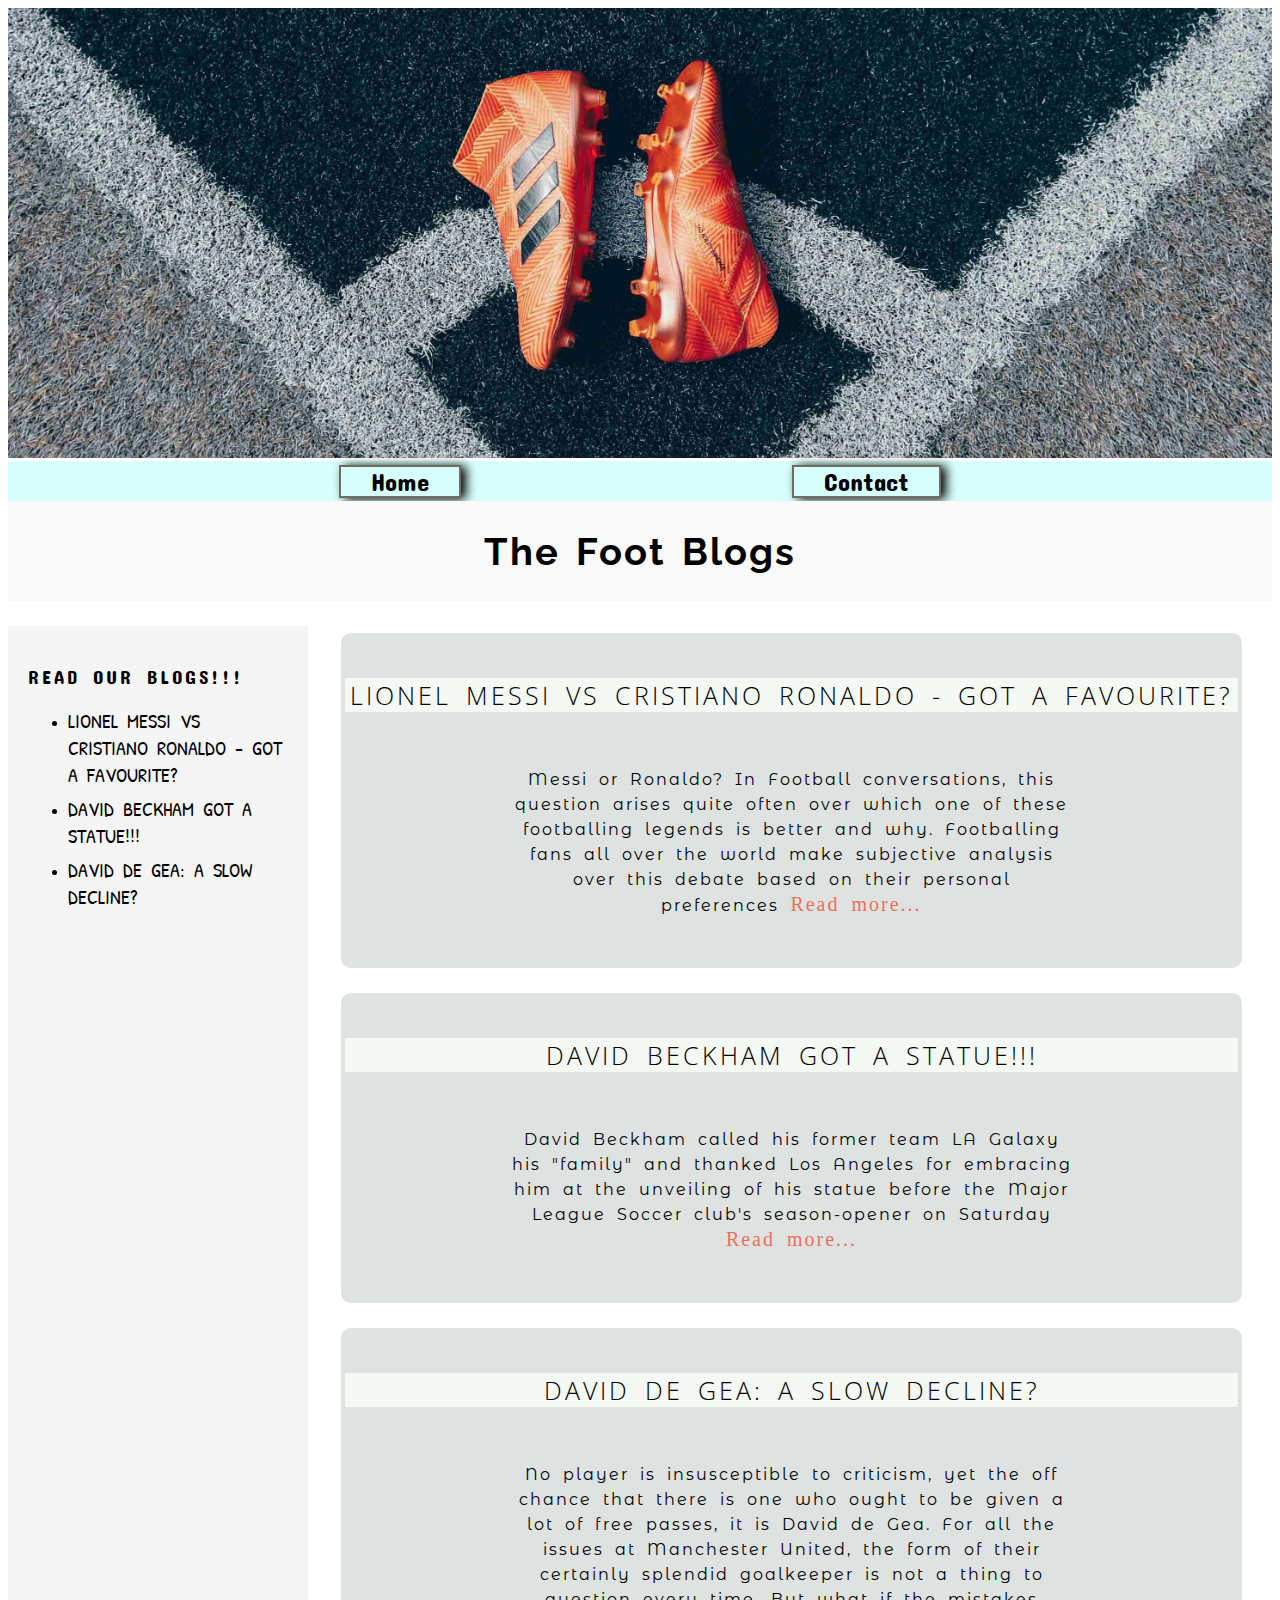
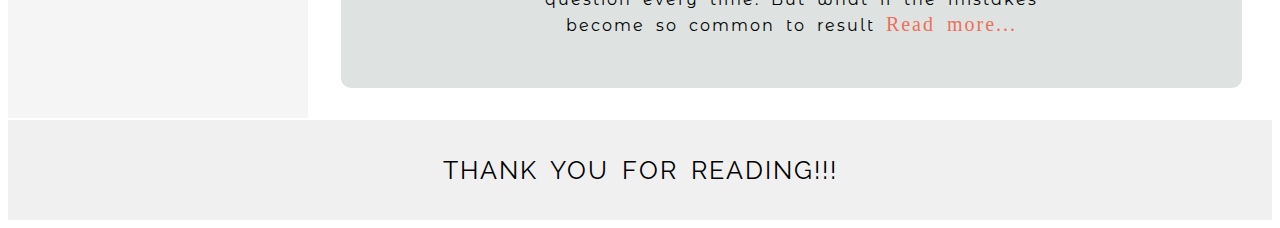
==== index.html @ 482a63e3 "blog" ====
<!DOCTYPE html>
<html>
    <head>
        <title>My Blogs</title>
        <link rel="stylesheet" href="./CSS/style.css"/>
    </head>
    <body>
        <div class="starters">
            
        </div>
        <nav>
            <a href="index.html">Home</a>
            <a href="contact.html">Contact</a>
        </nav>
        <div class="container">
            <div class="heading">
                <h1>The Foot Blogs</h1>
            </div>
            <div class="content">
                <div class="go-to-blog">
                    <h3>READ OUR BLOGS!!!</h3>
                    <ul>
                        <li><a href="https://www.howzat.com/blog/messi-vs-ronaldo-got-a-favourite/" target="._">LIONEL MESSI VS CRISTIANO RONALDO - GOT A FAVOURITE?</a></li>
                        <li><a href="https://www.telegraph.co.uk/football/2019/03/03/david-beckham-statue-unveiled-la-galaxy/" target="._">DAVID BECKHAM GOT A STATUE!!!</a></li>
                        <li><a href="https://www.chaseyoursport.com/Football/David-De-Gea-Mistakes/1606" target="._">DAVID DE GEA: A SLOW DECLINE?</a></li>
                    </ul>
                </div>
                <div class="blog-area">
                <div class="blog">
                    <h3 class="blog-title">LIONEL MESSI VS CRISTIANO RONALDO - GOT A FAVOURITE?</h3>
                    <p class="blog-content">
                        Messi or Ronaldo? In Football conversations, this question arises quite often over which one of
                        these footballing legends is better and why. Footballing fans all over the world make subjective
                        analysis over this debate based on their personal preferences <a href="#">Read more...</a>
                    </p>
                </div>
                <div class="blog">
                    <h3 class="blog-title">DAVID BECKHAM GOT A STATUE!!!</h3>
                    <p class="blog-content">
                        David Beckham called his former team LA Galaxy his "family" and thanked Los Angeles for embracing him at the unveiling of his statue before the Major League Soccer club's season-opener on Saturday <a href="#">Read more...</a>
                    </p>
                </div>
                <div class="blog">
                    <h3 class="blog-title">DAVID DE GEA: A SLOW DECLINE?</h3>
                    <p class="blog-content">
                         
No player is insusceptible to criticism, yet the off chance that there is one who ought to be given a lot of free passes, it is David de Gea. For all the issues at Manchester United, the form of their certainly splendid goalkeeper is not a thing to question every time. But what if the mistakes become so common to result <a href="#">Read more...</a>
                    </p>
                </div>
                </div>
            </div>
            <div class="footer">
                THANK YOU FOR READING!!!
            </div>
        </div>
    </body>
</html>
---- CSS/style.css ----
@import url('https://fonts.googleapis.com/css2?family=Concert+One&display=swap');
@import url('https://fonts.googleapis.com/css2?family=Open+Sans+Condensed:wght@300&family=Raleway&display=swap');
@import url('https://fonts.googleapis.com/css2?family=Montserrat+Alternates:ital@1&display=swap');
@import url('https://fonts.googleapis.com/css2?family=Patrick+Hand&display=swap');


.starters{
    align-items: stretch;
    height: 50vh;
    background-image: url('../images/football.jpg');
    background-size: cover;
    background-repeat: no-repeat;
    background-position: center;
}
.container{
    display: grid;
    grid-gap: 2px;
    grid-template-rows: 100px minmax(200px, auto) 100px;
    grid-template-areas: 
    "hd"
    "main"
    "ft ";
}
.heading{
    grid-area: hd;
    display: flex;
    flex-direction: row;
    align-items: center;
    justify-content: space-evenly;
    font-family: 'Raleway', sans-serif;
    word-spacing: 5px;
    letter-spacing: 2px;
    font-size: larger;
    background-color: #f9f9f9;
}
.content{
    grid-area: main;
    display: grid;
    grid-template-columns: 300px 1fr;
    grid-template-rows: auto;
    grid-gap: 3px;

}
nav{
    margin-top: 3px;
    height: 40px;
    
    display: flex;
    flex-direction: row;
    align-items: center;
    justify-content: space-evenly;
    background-color: #d7fffd;
}
nav a{
    border: 2px solid #706c61;
    box-shadow:  5px 1px 10px 0px black;
    text-decoration: none;
    color: black;
    font-family: 'Concert One', cursive;
    font-size: 25px;
    padding: 0 30px 0 30px;
    transition-duration: 0.2s;
}

nav a:hover{
    background-color: #bbe1fa;
    color: #120136;
}

.go-to-blog{
    margin-top: 23px;
    padding: 20px;
    background-color: #f6f5f5;
}

.go-to-blog h3{
    font-family: 'Concert One', cursive;
    word-spacing: 3px;
    letter-spacing: 3px;
    font-weight: 500;
    font-size: larger;
}

.go-to-blog ul{
    display: grid;
    grid-gap: 7px;
}

.go-to-blog ul a{
    text-decoration: none;
    color: black;
    font-family: 'Patrick Hand', cursive;
    font-size: 20px;
    word-spacing: 4px;

}

.go-to-blog ul a:hover{
    text-decoration: underline;
}

.blog-area{
    padding: 30px;
    display: grid;
    grid-gap: 25px;
}
.blog{
    background-color: #dee3e2;
    padding: 20px 4px 20px 4px;
    border-radius: 10px;
}

.blog-title{
    font-family: 'Open Sans Condensed', sans-serif;
    letter-spacing: 3px;
    font-weight: 300;
    word-spacing: 5px;
    font-size: 25px;
    text-align: center;
    background-color: #f4f9f4;
}

.blog-content{
    padding: 30px;
    margin: 0 15% 0 15%;
    text-align: center;
    font-family: 'Montserrat Alternates', sans-serif;
    word-spacing: 5px;
    line-height: 25px;
    letter-spacing: 2px;
}

.blog-content a{
    text-decoration: none;
    color: #ee6f57;
    font-family: 'PT Serif', serif;
    font-size: 20px;
}

.footer{
    grid-area: ft;
    display: flex;
    flex-direction: row;
    align-items: center;
    justify-content: space-evenly;
    font-family: 'Raleway', sans-serif;
    word-spacing: 5px;
    letter-spacing: 2px;
    font-size: larger;
    font-size: 25px;
    background-color: #f0f0f0;
}
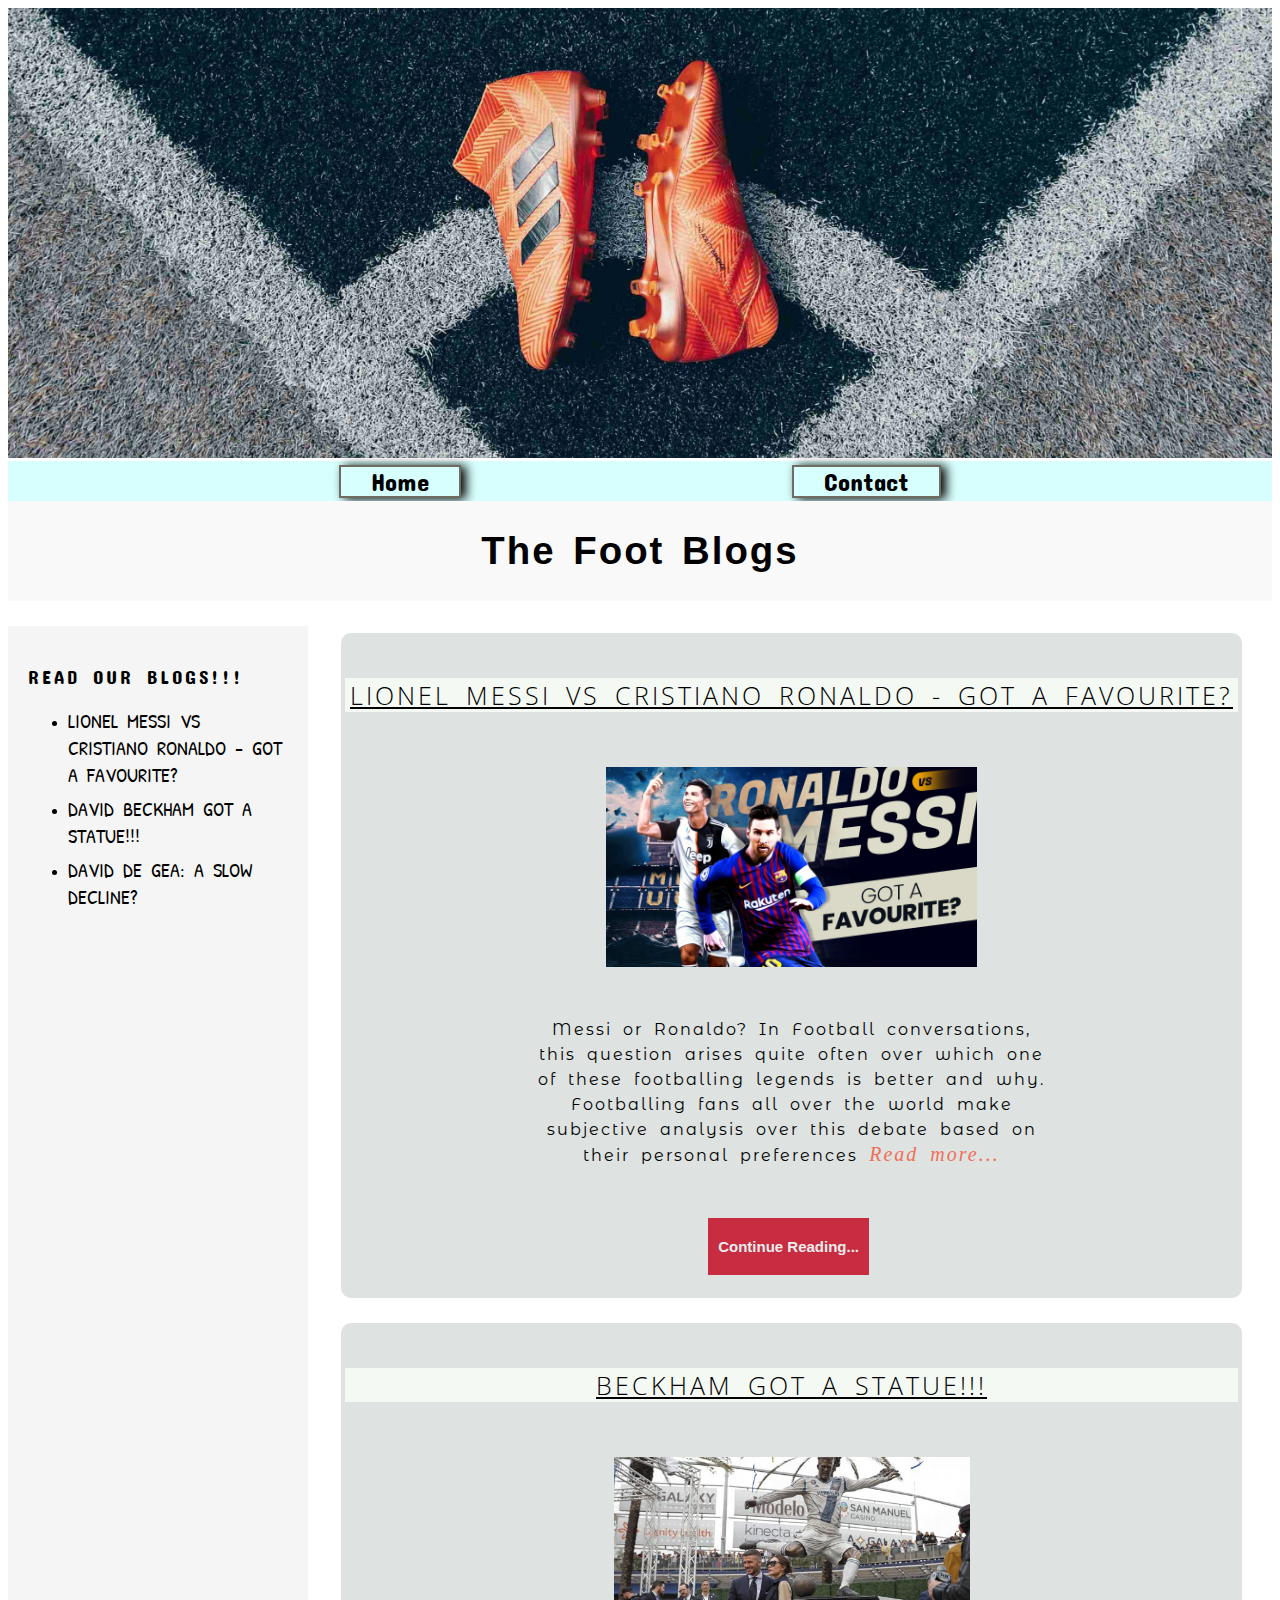
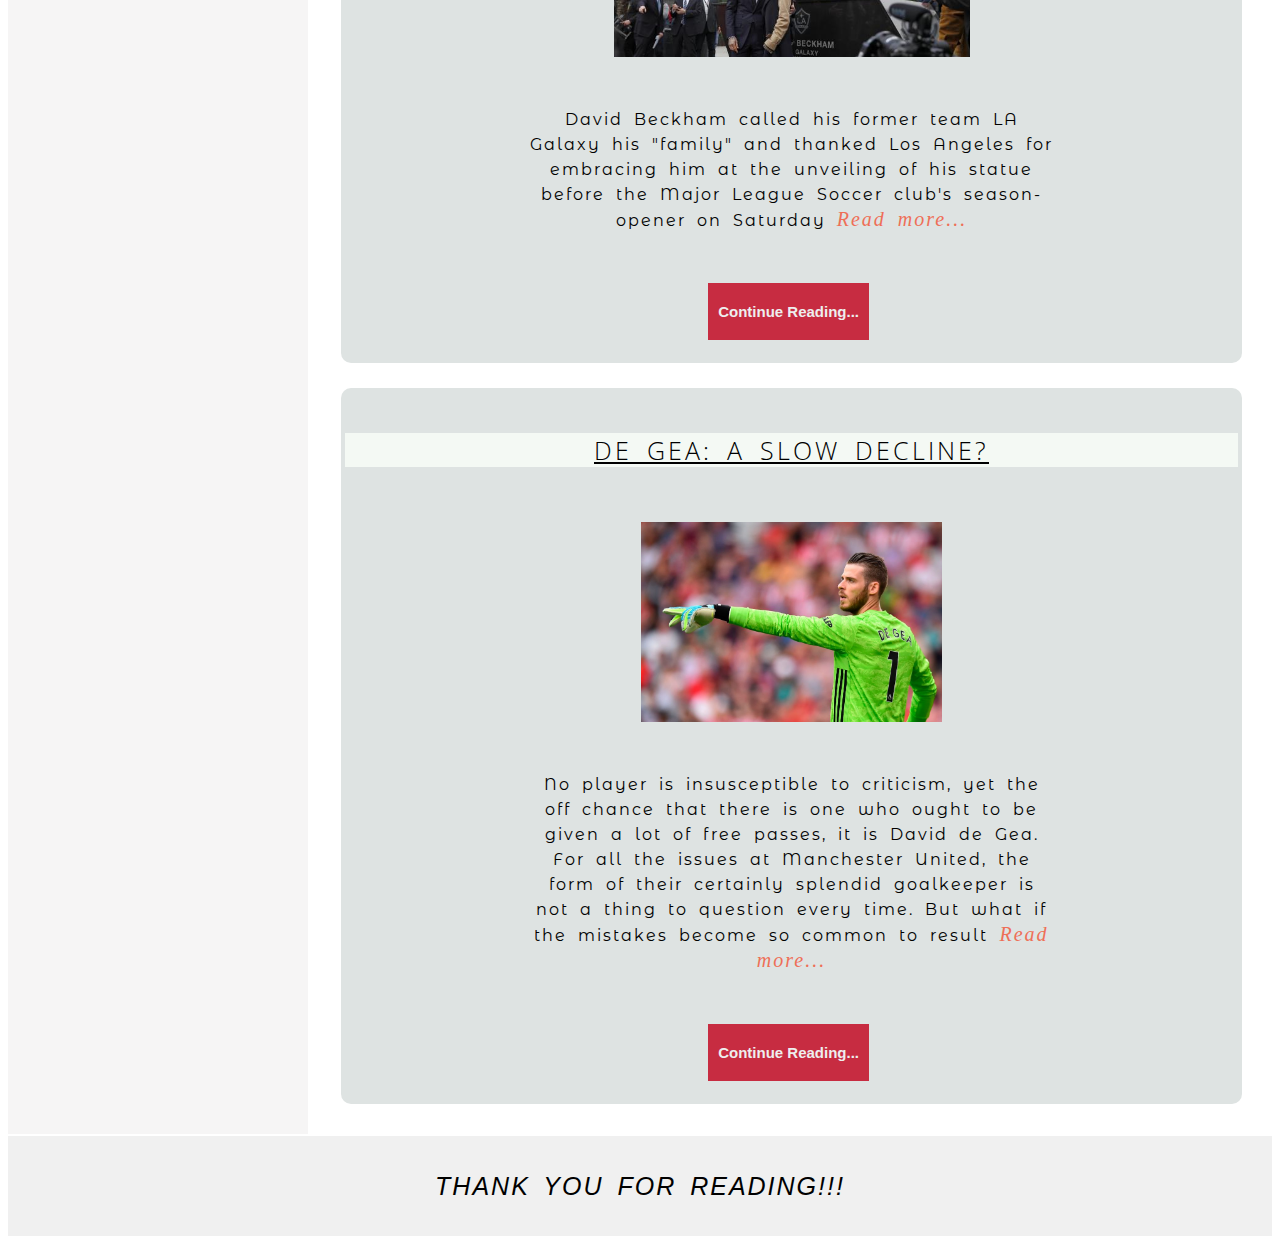
==== commit 2962987e: "corrected mistakes" ====
--- a/index.html
+++ b/index.html
@@ -1,6 +1,8 @@
 <!DOCTYPE html>
 <html>
     <head>
+        <meta name="viewport" content="width=device-width">
+        <meta charset="utf-8">
         <title>My Blogs</title>
         <link rel="stylesheet" href="./CSS/style.css"/>
     </head>
@@ -10,7 +12,7 @@
         </div>
         <nav>
             <a href="index.html">Home</a>
-            <a href="contact.html">Contact</a>
+            <a href="./Contact/contact.html">Contact</a>
         </nav>
         <div class="container">
             <div class="heading">
@@ -27,31 +29,57 @@
                 </div>
                 <div class="blog-area">
                 <div class="blog">
-                    <h3 class="blog-title">LIONEL MESSI VS CRISTIANO RONALDO - GOT A FAVOURITE?</h3>
-                    <p class="blog-content">
-                        Messi or Ronaldo? In Football conversations, this question arises quite often over which one of
-                        these footballing legends is better and why. Footballing fans all over the world make subjective
-                        analysis over this debate based on their personal preferences <a href="#">Read more...</a>
-                    </p>
+                    <h3 class="blog-title"><u>LIONEL MESSI VS CRISTIANO RONALDO - GOT A FAVOURITE?</u></h3>
+                    <div class="blog-user-content">
+                        <div class="blog-image" id="blog-one">
+
+                        </div>
+                        <p class="blog-content">
+                            Messi or Ronaldo? In Football conversations, this question arises quite often over which one of
+                            these footballing legends is better and why. Footballing fans all over the world make subjective
+                            analysis over this debate based on their personal preferences <a href="https://www.howzat.com/blog/messi-vs-ronaldo-got-a-favourite/" target="._"><i>Read more...</i></a>
+                        </p>
+                            <a href="https://www.howzat.com/blog/messi-vs-ronaldo-got-a-favourite/" target="._">
+                                <button class="button"\><b>Continue Reading...</b></button>
+                            </a>
+                    </div>
                 </div>
                 <div class="blog">
-                    <h3 class="blog-title">DAVID BECKHAM GOT A STATUE!!!</h3>
-                    <p class="blog-content">
-                        David Beckham called his former team LA Galaxy his "family" and thanked Los Angeles for embracing him at the unveiling of his statue before the Major League Soccer club's season-opener on Saturday <a href="#">Read more...</a>
-                    </p>
+                    <h3 class="blog-title"><u>BECKHAM GOT A STATUE!!!</u></h3>
+                    <div class="blog-user-content">
+                        <div class="blog-image" id="blog-two">
+                            
+                        </div>
+                        <p class="blog-content">
+                            David Beckham called his former team LA Galaxy his "family" and thanked Los Angeles for embracing him at the unveiling of his statue before the Major League Soccer club's season-opener on Saturday <a href="https://www.telegraph.co.uk/football/2019/03/03/david-beckham-statue-unveiled-la-galaxy/" target="._"><i>Read more...</i></a>
+                        </p>
+                        <a href="https://www.telegraph.co.uk/football/2019/03/03/david-beckham-statue-unveiled-la-galaxy/" target="._">
+                            <button class="button"\><b>Continue Reading...</b></button>
+                        </a>
+                    </div>
                 </div>
                 <div class="blog">
-                    <h3 class="blog-title">DAVID DE GEA: A SLOW DECLINE?</h3>
-                    <p class="blog-content">
-                         
-No player is insusceptible to criticism, yet the off chance that there is one who ought to be given a lot of free passes, it is David de Gea. For all the issues at Manchester United, the form of their certainly splendid goalkeeper is not a thing to question every time. But what if the mistakes become so common to result <a href="#">Read more...</a>
-                    </p>
+                    <h3 class="blog-title"><u>DE GEA: A SLOW DECLINE?</u></h3>
+                    <div class="blog-user-content">
+                        <div class="blog-image" id="blog-three">
+                            
+                        </div>
+                        <p class="blog-content">
+                            
+    No player is insusceptible to criticism, yet the off chance that there is one who ought to be given a lot of free passes, it is David de Gea. For all the issues at Manchester United, the form of their certainly splendid goalkeeper is not a thing to question every time. But what if the mistakes become so common to result <a href="https://www.chaseyoursport.com/Football/David-De-Gea-Mistakes/1606" target="._"><i>Read more...</i></a>
+                        </p>
+                        <a href="https://www.chaseyoursport.com/Football/David-De-Gea-Mistakes/1606" target="._">
+                            <button class="button"\><b>Continue Reading...</b></button>
+                        </a>
+                    </div>
                 </div>
                 </div>
             </div>
-            <div class="footer">
-                THANK YOU FOR READING!!!
-            </div>
+            <footer class="footer">
+                <i>
+                    THANK YOU FOR READING!!!
+                </i>
+            </footer>
         </div>
     </body>
 </html>--- a/CSS/style.css
+++ b/CSS/style.css
@@ -1,13 +1,9 @@
-@import url('https://fonts.googleapis.com/css2?family=Concert+One&display=swap');
-@import url('https://fonts.googleapis.com/css2?family=Open+Sans+Condensed:wght@300&family=Raleway&display=swap');
-@import url('https://fonts.googleapis.com/css2?family=Montserrat+Alternates:ital@1&display=swap');
-@import url('https://fonts.googleapis.com/css2?family=Patrick+Hand&display=swap');
-
+@import url('https://fonts.googleapis.com/css2?family=Concert+One&family=Montserrat+Alternates&family=Open+Sans+Condensed:wght@300&family=Patrick+Hand&display=swap');
 
 .starters{
     align-items: stretch;
     height: 50vh;
-    background-image: url('../images/football.jpg');
+    background-image: url('../assets/images/football.jpg');
     background-size: cover;
     background-repeat: no-repeat;
     background-position: center;
@@ -44,7 +40,6 @@
 nav{
     margin-top: 3px;
     height: 40px;
-    
     display: flex;
     flex-direction: row;
     align-items: center;
@@ -120,7 +115,42 @@
     background-color: #f4f9f4;
 }
 
+.blog-user-content{
+    padding: 30px;
+    display: grid;
+    grid-auto-rows: 200px auto 30px;
+    grid-gap: 20px;
+    grid-template-areas: 
+    "img"
+    "main"
+    "bt";
+}
+
+
+#blog-one{
+    background-image: url(../assets/images/mvr.jpg);
+}
+
+
+#blog-two{
+    background-image: url(../assets/images/david.jpg);
+}
+
+
+#blog-three{
+    background-image: url(../assets/images/david\ de\ gea.jpg);
+}
+
+.blog-image{
+    grid-area: img;
+    background-size: contain;
+    background-position: center;
+    background-repeat: no-repeat;
+}
+
+
 .blog-content{
+    grid-area: main;
     padding: 30px;
     margin: 0 15% 0 15%;
     text-align: center;
@@ -129,6 +159,23 @@
     line-height: 25px;
     letter-spacing: 2px;
 }
+
+.button{
+    outline: none;
+    background-color: #c72c41;
+    grid-area: bt;
+    justify-items: center;
+    border: none;
+    color: #eeeeee;
+    font-size: 15px;
+    padding: 20px 10px 20px 10px;
+    margin: 0 40% 0 40%;
+}
+
+.button:hover{
+    background-color: #801336;
+}
+
 
 .blog-content a{
     text-decoration: none;
@@ -149,4 +196,63 @@
     font-size: larger;
     font-size: 25px;
     background-color: #f0f0f0;
+}
+
+
+@media(max-width: 901px){
+    .starters{
+        border: 2px solid black;
+        width: 193vw;
+        align-items: stretch;
+        background-image: url('../assets/images/football.jpg');
+        background-size: cover;
+        background-repeat: no-repeat;
+        background-position: center;
+    }
+
+    nav{
+        width: 195vw;
+        margin-top: 3px;
+        height: 40px;
+        display: flex;
+        flex-direction: row;
+        align-items: center;
+        justify-content: space-evenly;
+        background-color: #d7fffd;
+    }
+    .container{
+        display: grid;
+        grid-gap: 2px;
+        grid-template-columns: 195vw;
+        grid-template-rows: 100px minmax(200px, auto) 100px;
+        grid-template-areas: 
+        "hd"
+        "main"
+        "ft ";
+    }
+
+    .content{
+        grid-area: main;
+        display: grid;
+        grid-template-columns: 200px 1fr;
+        grid-template-rows: auto;
+        grid-gap: 3px;
+    
+    }
+
+    .blog-content{
+        grid-area: main;
+        padding: 20px 0 20px 0;
+        margin: 0 15% 0 15%;
+        text-align: center;
+        font-family: 'Montserrat Alternates', sans-serif;
+        word-spacing: 5px;
+        line-height: 25px;
+        letter-spacing: 2px;
+    }
+    .go-to-blog{
+        margin-top: 23px;
+        padding: 10px;
+        background-color: #f6f5f5;
+    }
 }